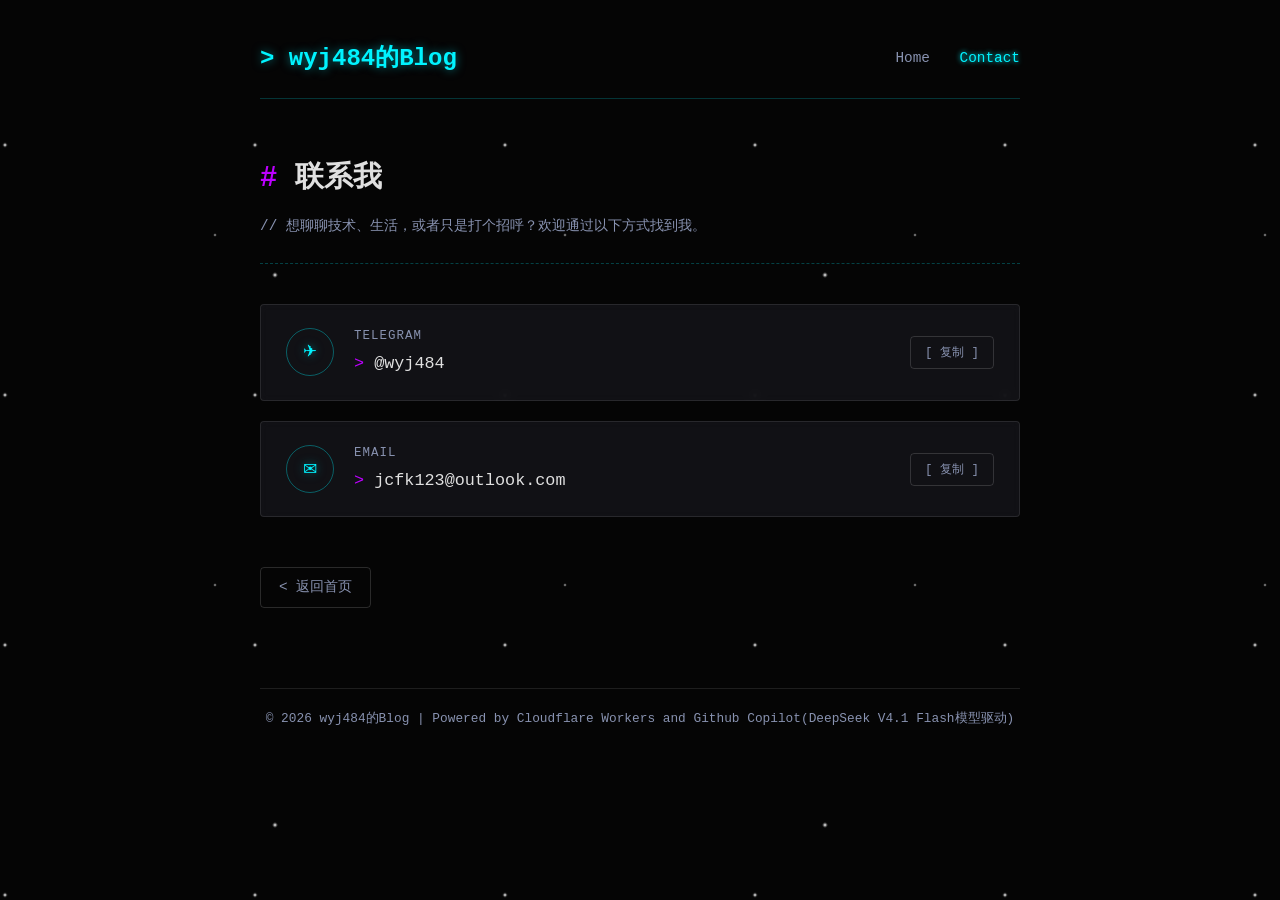
==== pages/contact.html @ 48274cb9 "添加联系方式页面并在主页添加联系入口" ====
<!DOCTYPE html>
<html lang="zh-CN">
<head>
    <meta charset="UTF-8">
    <meta name="viewport" content="width=device-width, initial-scale=1.0">
    <title>联系我 | wyj484的Blog</title>
    <link rel="stylesheet" href="../style.css">
    <style>
        /* ===== 联系页专属样式（复用 style.css 的变量与主题） ===== */
        .contact-header {
            margin-bottom: 40px;
            padding-bottom: 25px;
            border-bottom: 1px dashed rgba(0, 243, 255, 0.25);
        }

        .contact-header h1 {
            font-size: 1.8rem;
            line-height: 1.4;
            margin-bottom: 15px;
            color: var(--text-main);
        }

        .contact-header h1::before {
            content: "# ";
            color: var(--accent-purple);
        }

        .contact-header p {
            font-size: 0.9rem;
            color: var(--text-dim);
        }

        /* 联系方式卡片 */
        .contact-list {
            display: flex;
            flex-direction: column;
            gap: 20px;
            margin-top: 30px;
        }

        .contact-card {
            display: flex;
            align-items: center;
            gap: 20px;
            background: var(--card-bg);
            border: 1px solid rgba(255, 255, 255, 0.1);
            border-radius: 4px;
            padding: 22px 25px;
            backdrop-filter: blur(5px);
            transition: transform 0.2s, border-color 0.2s, box-shadow 0.2s;
        }

        .contact-card:hover {
            transform: translateY(-3px);
            border-color: var(--accent-cyan);
            box-shadow: 0 5px 20px rgba(0, 243, 255, 0.12);
        }

        .contact-icon {
            flex-shrink: 0;
            width: 48px;
            height: 48px;
            display: flex;
            align-items: center;
            justify-content: center;
            font-size: 1.4rem;
            border-radius: 50%;
            border: 1px solid rgba(0, 243, 255, 0.35);
            color: var(--accent-cyan);
            text-shadow: 0 0 10px rgba(0, 243, 255, 0.5);
        }

        .contact-info {
            flex: 1;
            min-width: 0;
        }

        .contact-info .label {
            display: block;
            font-size: 0.78rem;
            color: var(--text-dim);
            letter-spacing: 1px;
            margin-bottom: 4px;
        }

        .contact-info .value {
            font-size: 1.05rem;
            color: var(--text-main);
            word-break: break-all;
        }

        .contact-info .value:hover {
            color: var(--accent-cyan);
        }

        .contact-info .value::before {
            content: "> ";
            color: var(--accent-purple);
        }

        /* 复制按钮 */
        .copy-btn {
            flex-shrink: 0;
            background: none;
            border: 1px solid rgba(255, 255, 255, 0.15);
            color: var(--text-dim);
            font-family: inherit;
            font-size: 0.78rem;
            padding: 7px 14px;
            border-radius: 4px;
            cursor: pointer;
            transition: 0.3s;
        }

        .copy-btn:hover {
            color: var(--accent-cyan);
            border-color: var(--accent-cyan);
            box-shadow: 0 0 12px rgba(0, 243, 255, 0.2);
        }

        .copy-btn.copied {
            color: var(--accent-cyan);
            border-color: var(--accent-cyan);
        }

        /* 返回链接 */
        .back-link {
            display: inline-block;
            margin-top: 50px;
            font-size: 0.9rem;
            color: var(--text-dim);
            border: 1px solid rgba(255, 255, 255, 0.15);
            padding: 8px 18px;
            border-radius: 4px;
        }

        .back-link:hover {
            color: var(--accent-cyan);
            border-color: var(--accent-cyan);
            box-shadow: 0 0 12px rgba(0, 243, 255, 0.2);
        }

        @media (max-width: 600px) {
            .contact-header h1 { font-size: 1.4rem; }
            .contact-card { flex-wrap: wrap; }
            .copy-btn { width: 100%; }
        }
    </style>
</head>
<body>
    <div class="container">
        <header>
            <a href="../index.html" class="logo">> wyj484的Blog</a>
            <nav>
                <a href="../index.html">Home</a>
                <a href="contact.html" class="active">Contact</a>
            </nav>
        </header>

        <main>
            <div class="contact-header">
                <h1>联系我</h1>
                <p>// 想聊聊技术、生活，或者只是打个招呼？欢迎通过以下方式找到我。</p>
            </div>

            <div class="contact-list">
                <div class="contact-card">
                    <div class="contact-icon">✈</div>
                    <div class="contact-info">
                        <span class="label">TELEGRAM</span>
                        <a class="value" href="https://t.me/wyj484" target="_blank" rel="noopener">@wyj484</a>
                    </div>
                    <button class="copy-btn" data-copy="@wyj484">[ 复制 ]</button>
                </div>

                <div class="contact-card">
                    <div class="contact-icon">✉</div>
                    <div class="contact-info">
                        <span class="label">EMAIL</span>
                        <a class="value" href="mailto:jcfk123@outlook.com">jcfk123@outlook.com</a>
                    </div>
                    <button class="copy-btn" data-copy="jcfk123@outlook.com">[ 复制 ]</button>
                </div>
            </div>

            <a href="../index.html" class="back-link">&lt; 返回首页</a>
        </main>

        <footer>
            <p>&copy; 2026 wyj484的Blog | Powered by Cloudflare Workers and Github Copilot(DeepSeek V4.1 Flash模型驱动)</p>
        </footer>
    </div>

    <script>
        // 复制到剪贴板
        document.querySelectorAll('.copy-btn').forEach(btn => {
            btn.addEventListener('click', async () => {
                const text = btn.dataset.copy;
                try {
                    await navigator.clipboard.writeText(text);
                } catch (e) {
                    // 兼容旧浏览器
                    const ta = document.createElement('textarea');
                    ta.value = text;
                    document.body.appendChild(ta);
                    ta.select();
                    document.execCommand('copy');
                    document.body.removeChild(ta);
                }
                const original = btn.textContent;
                btn.textContent = '[ 已复制 ]';
                btn.classList.add('copied');
                setTimeout(() => {
                    btn.textContent = original;
                    btn.classList.remove('copied');
                }, 1500);
            });
        });
    </script>
</body>
</html>
---- style.css ----
/* =========================================
   CAL737_BLOG - CORE STYLESHEET
   Theme: Cyberpunk / Terminal Dark
   ========================================= */

/* 1. 全局变量定义 (方便以后改颜色) */
:root {
    --bg-color: #050505;       /* 极深黑背景 */
    --card-bg: rgba(20, 20, 25, 0.8); /* 半透明卡片 */
    --text-main: #e0e0e0;      /* 主要文字 */
    --text-dim: #8892b0;       /* 次要文字 */
    --accent-cyan: #00f3ff;    /* 赛博青 */
    --accent-purple: #bd00ff;  /* 霓虹紫 */
    --font-mono: 'Courier New', Courier, monospace; /* 等宽字体 */
}

/* 2. 基础重置与排版 */
* {
    margin: 0;
    padding: 0;
    box-sizing: border-box;
}

body {
    background-color: var(--bg-color);
    color: var(--text-main);
    font-family: var(--font-mono);
    line-height: 1.6;
    min-height: 100vh;
    overflow-x: hidden; /* 防止横向滚动条 */
    
    /* 纯CSS生成的星空背景，不需要图片 */
    background-image: 
        radial-gradient(white, rgba(255,255,255,.2) 2px, transparent 3px),
        radial-gradient(white, rgba(255,255,255,.15) 1px, transparent 2px),
        radial-gradient(white, rgba(255,255,255,.1) 2px, transparent 3px);
    background-size: 550px 550px, 350px 350px, 250px 250px;
    background-position: 0 0, 40px 60px, 130px 270px;
}

a {
    text-decoration: none;
    color: inherit;
    transition: all 0.3s ease;
}

/* 3. 布局容器 */
.container {
    max-width: 800px;
    margin: 0 auto;
    padding: 40px 20px;
    position: relative;
    z-index: 1;
}

/* 4. 导航栏 (Header) */
header {
    display: flex;
    justify-content: space-between;
    align-items: center;
    margin-bottom: 60px;
    padding-bottom: 20px;
    border-bottom: 1px solid rgba(0, 243, 255, 0.2);
}

.logo {
    font-size: 1.5rem;
    font-weight: bold;
    color: var(--accent-cyan);
    text-shadow: 0 0 10px rgba(0, 243, 255, 0.5);
}

nav a {
    margin-left: 20px;
    font-size: 0.9rem;
    color: var(--text-dim);
}

nav a:hover, nav a.active {
    color: var(--accent-cyan);
    text-shadow: 0 0 5px var(--accent-cyan);
}

/* 5. 通用卡片样式 (用于文章列表、归档等) */
.card {
    background: var(--card-bg);
    border: 1px solid rgba(255, 255, 255, 0.1);
    padding: 25px;
    margin-bottom: 25px;
    border-radius: 4px;
    backdrop-filter: blur(5px); /* 毛玻璃效果 */
    transition: transform 0.2s, border-color 0.2s;
}

.card:hover {
    transform: translateY(-3px);
    border-color: var(--accent-cyan);
    box-shadow: 0 5px 15px rgba(0, 243, 255, 0.1);
}

.card h2 {
    font-size: 1.2rem;
    margin-bottom: 10px;
}

.card h2 a:hover {
    color: var(--accent-cyan);
}

.meta {
    font-size: 0.8rem;
    color: var(--text-dim);
    margin-bottom: 15px;
    display: block;
}

/* 6. 终端风格特效 (用于 About 页或标题) */
.terminal-text {
    color: var(--accent-cyan);
}

.cursor {
    display: inline-block;
    width: 8px;
    height: 15px;
    background-color: var(--accent-cyan);
    animation: blink 1s infinite;
    vertical-align: middle;
}

@keyframes blink {
    0%, 100% { opacity: 1; }
    50% { opacity: 0; }
}

/* 7. 底部 (Footer) */
footer {
    text-align: center;
    margin-top: 80px;
    padding-top: 20px;
    border-top: 1px solid rgba(255, 255, 255, 0.1);
    font-size: 0.8rem;
    color: var(--text-dim);
}

/* 8. 移动端适配 */
@media (max-width: 600px) {
    header {
        flex-direction: column;
        gap: 20px;
    }
    nav {
        display: flex;
        flex-wrap: wrap;
        justify-content: center;
        gap: 15px;
    }
    nav a { margin: 0; }
}
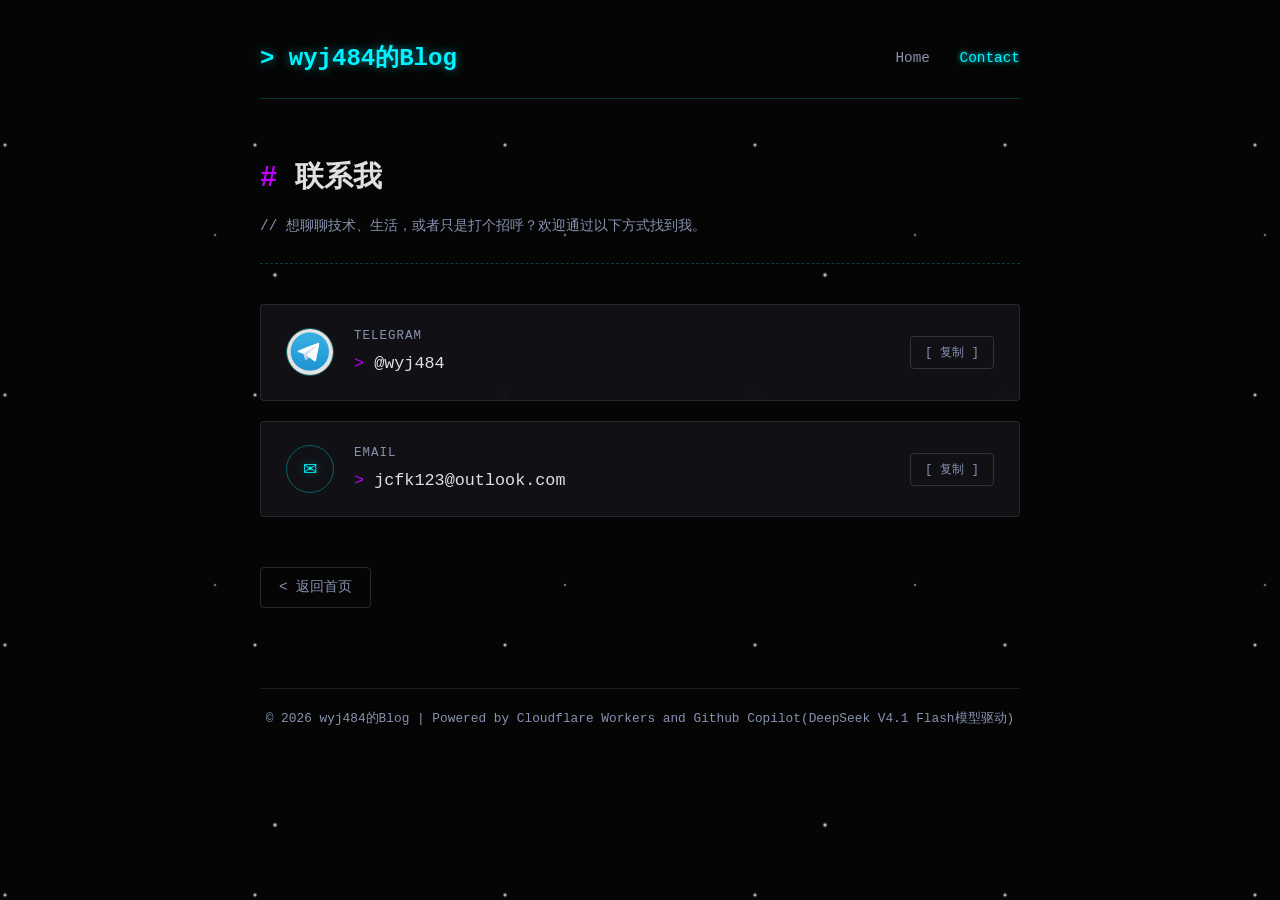
==== commit b59d83df: "Telegram图标替换为PNG图片" ====
--- a/pages/contact.html
+++ b/pages/contact.html
@@ -68,6 +68,14 @@
             border: 1px solid rgba(0, 243, 255, 0.35);
             color: var(--accent-cyan);
             text-shadow: 0 0 10px rgba(0, 243, 255, 0.5);
+            overflow: hidden;
+        }
+
+        .contact-icon img {
+            width: 100%;
+            height: 100%;
+            object-fit: cover;
+            display: block;
         }
 
         .contact-info {
@@ -165,7 +173,7 @@
 
             <div class="contact-list">
                 <div class="contact-card">
-                    <div class="contact-icon">✈</div>
+                    <div class="contact-icon"><img src="../image/Telegram.png" alt="Telegram"></div>
                     <div class="contact-info">
                         <span class="label">TELEGRAM</span>
                         <a class="value" href="https://t.me/wyj484" target="_blank" rel="noopener">@wyj484</a>
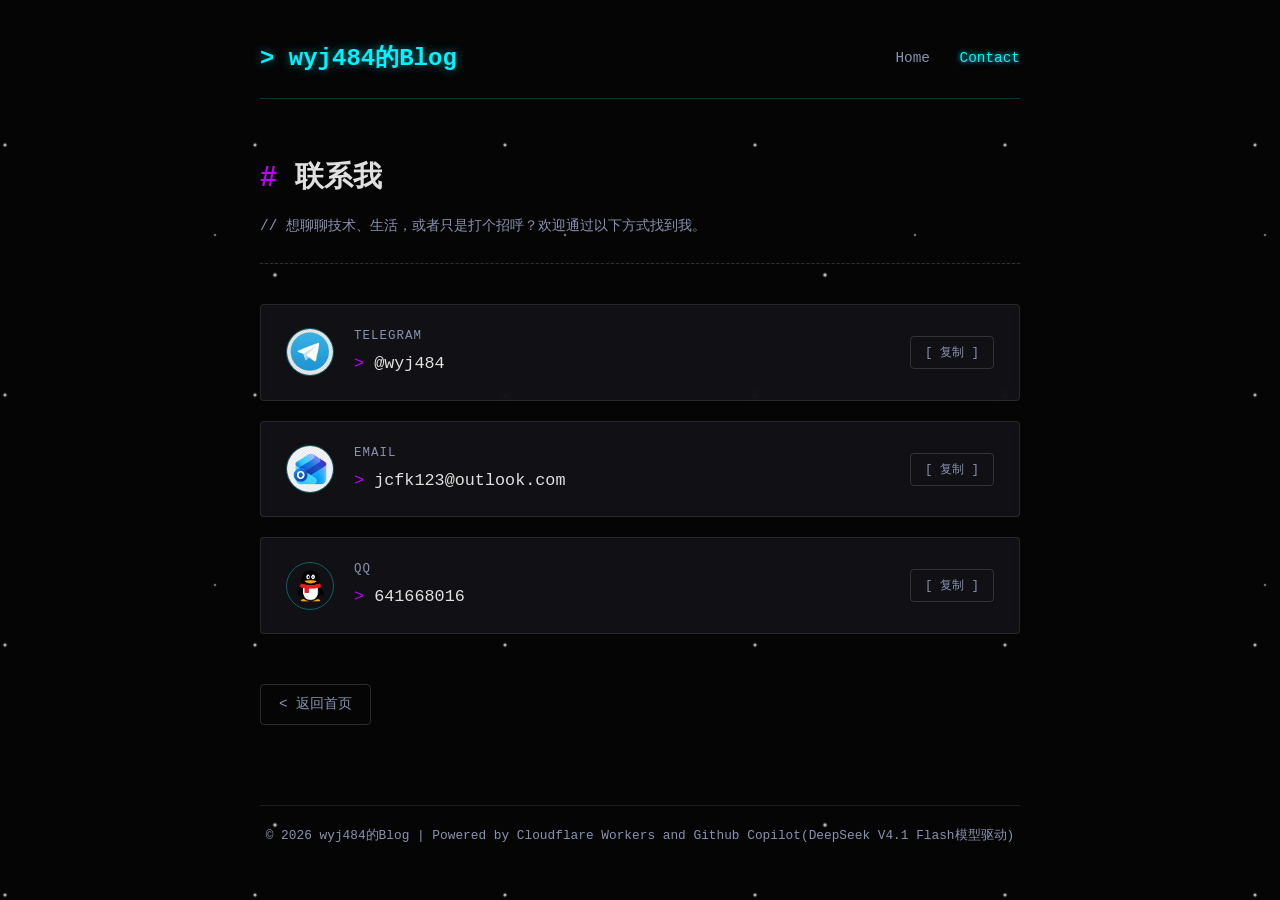
==== commit 0f24f06c: "feat: 联系页新增QQ联系方式并替换邮箱图标为Outlook logo" ====
--- a/pages/contact.html
+++ b/pages/contact.html
@@ -182,12 +182,21 @@
                 </div>
 
                 <div class="contact-card">
-                    <div class="contact-icon">✉</div>
+                    <div class="contact-icon"><img src="../image/Outlook.png" alt="Outlook"></div>
                     <div class="contact-info">
                         <span class="label">EMAIL</span>
                         <a class="value" href="mailto:jcfk123@outlook.com">jcfk123@outlook.com</a>
                     </div>
                     <button class="copy-btn" data-copy="jcfk123@outlook.com">[ 复制 ]</button>
+                </div>
+
+                <div class="contact-card">
+                    <div class="contact-icon"><img src="../image/Tencent_QQ-Logo.png" alt="QQ"></div>
+                    <div class="contact-info">
+                        <span class="label">QQ</span>
+                        <a class="value" href="https://wpa.qq.com/msgrd?v=3&uin=641668016&site=qq&menu=yes" target="_blank" rel="noopener">641668016</a>
+                    </div>
+                    <button class="copy-btn" data-copy="641668016">[ 复制 ]</button>
                 </div>
             </div>
 
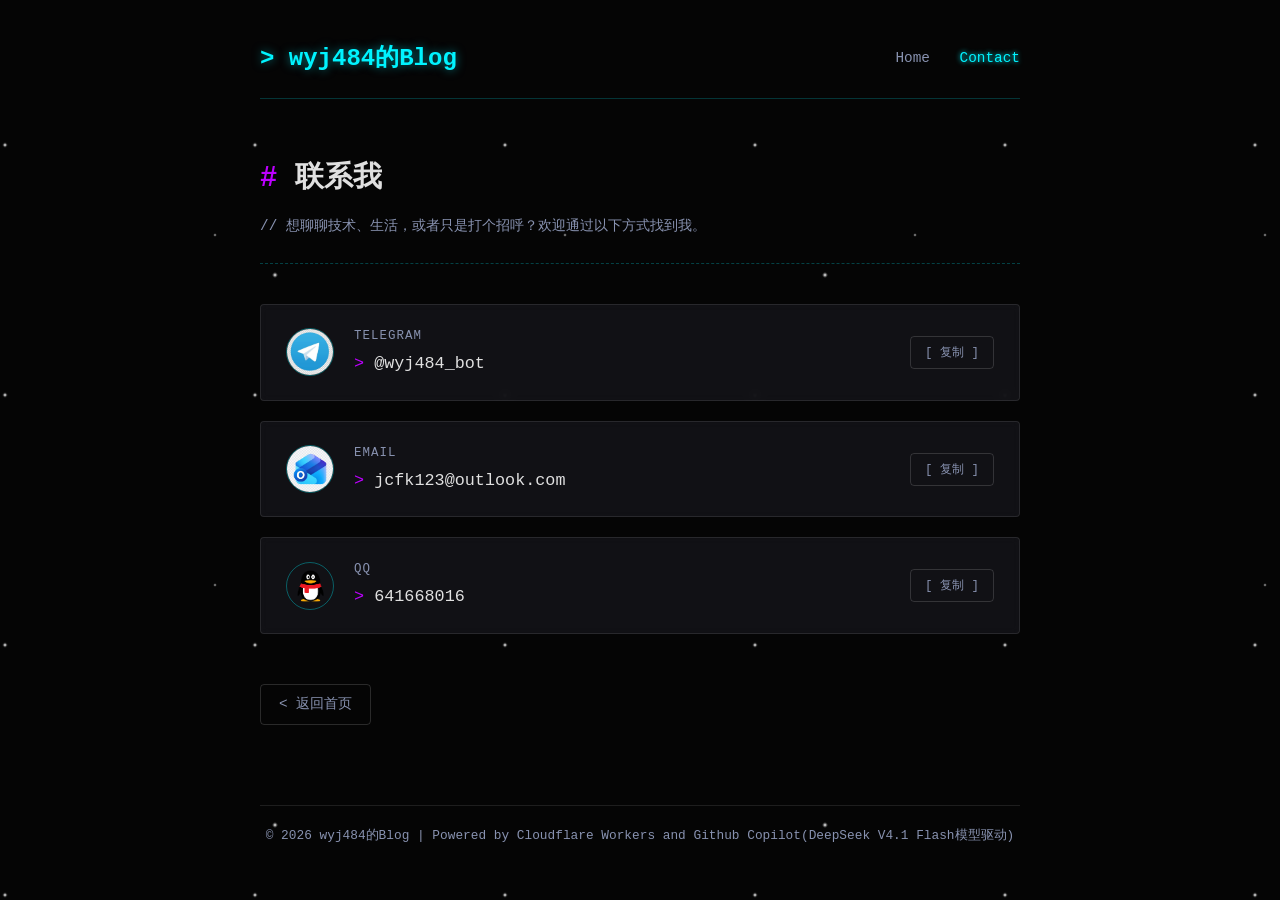
==== commit 7537a842: "feat: 更新Telegram联系方式为新账号并修改复制按钮数据" ====
--- a/pages/contact.html
+++ b/pages/contact.html
@@ -176,9 +176,9 @@
                     <div class="contact-icon"><img src="../image/Telegram.png" alt="Telegram"></div>
                     <div class="contact-info">
                         <span class="label">TELEGRAM</span>
-                        <a class="value" href="https://t.me/wyj484" target="_blank" rel="noopener">@wyj484</a>
+                        <a class="value" href="https://t.me/wyj484_bot" target="_blank" rel="noopener">@wyj484_bot</a>
                     </div>
-                    <button class="copy-btn" data-copy="@wyj484">[ 复制 ]</button>
+                    <button class="copy-btn" data-copy="@wyj484_bot">[ 复制 ]</button>
                 </div>
 
                 <div class="contact-card">
